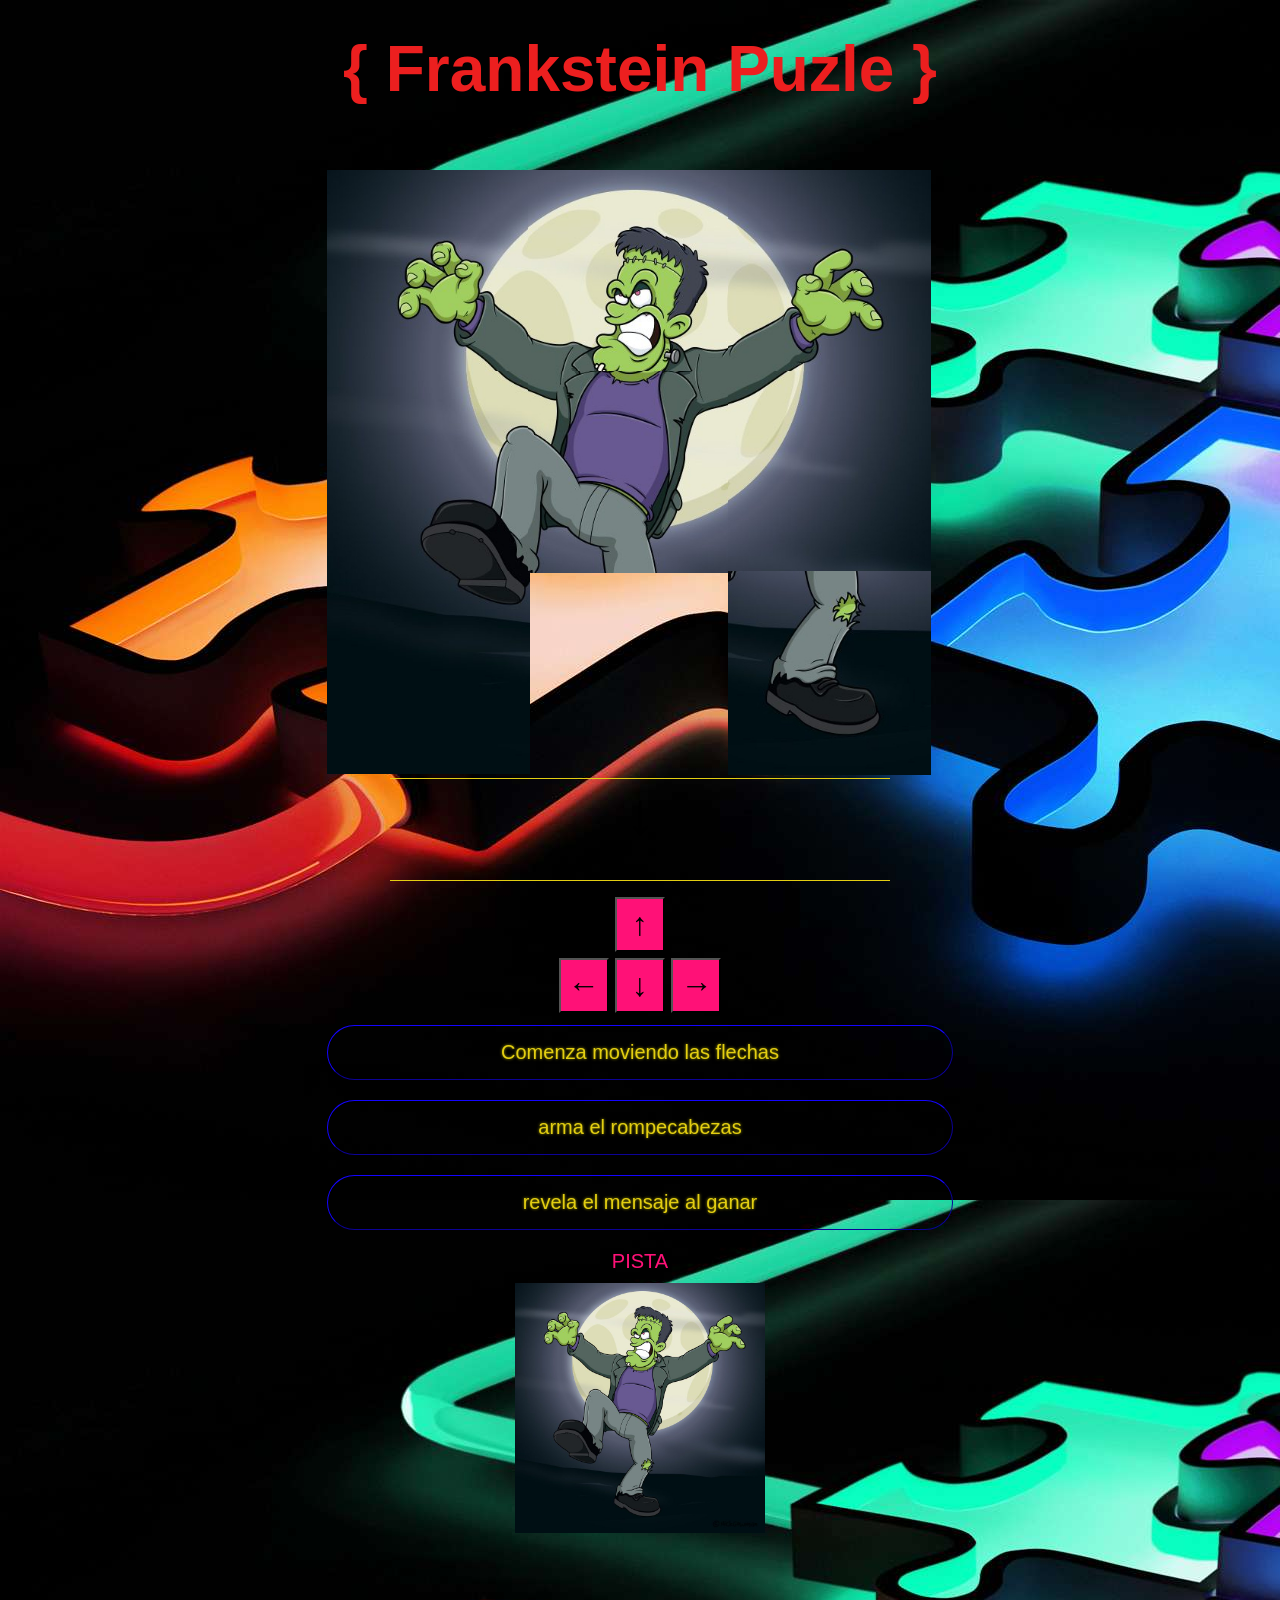
==== index.html @ 069a7434 "prueba con index" ====
<!DOCTYPE html>
<html>
  <head>
    <meta charset="utf-8">
    <!-- <meta name="viewport" content="width=devide-width, initial-scale=1.0">   -->
    <title>Frankstein Puzle</title>
    <link rel="stylesheet" href="css/juego.css">
  </head>
  <div>
    <div class="titulo">
      <h1>{ Frankstein Puzle }</h1>
    </div>
    <div class="col-60">
      <div id="juego">
        <div class="pieza" id="pieza1"><img src="./images/1.jpg"></div>
        <div class="pieza" id="pieza2"><img src="./images/2.jpg"></div>
        <div class="pieza" id="pieza3"><img src="./images/3.jpg"></div>
        <div class="pieza" id="pieza4"><img src="./images/4.jpg"></div>
        <div class="pieza" id="pieza5"><img src="./images/5.jpg"></div>
        <div class="pieza" id="pieza6"><img src="./images/6.jpg"></div>
        <div class="pieza" id="pieza7"><img src="./images/7.jpg"></div>
        <div class="pieza" id="pieza8"><img src="./images/8.jpg"></div>
        <div class="pieza" id="pieza9"><img src=""></div>
      </div>
    </div>
    <div id="ultimo-mov"> 
      <div id="flecha" class="texto-centrado">
      </div>
    </div>

  <div class="arrow-buttons">
    <button  class="intop" id="top" ><p>↑</p></button>
    <div class="inbotom">
    <button id="left"><p> ← </p></button>
    <button id="button"><p>↓ </p></button>
    <button id="right"><p> → </p></button>
    
    </div>
  </div>

    <div class="col-40">
      <div id="instrucciones">
          <ul id="lista-instrucciones">
          </ul>
      </div>
      <div id="objetivo">
        <div class="texto-centrado">
          <p> PISTA </p>
            <img src="./images/frankstein.jpg" width="100%">
        </div>
      </div>      
    </div>

    <script src="js/juego.js"></script>
  </body>
</html>
---- css/juego.css ----
/*Código armado por La Foca Loca S.A. No modificar*/
*{
  padding: 0px;
  margin: 0px auto;
  font-family: 'Franklin Gothic Medium', 'Arial Narrow', Arial, sans-serif
}
body {
  display: flex;
  flex-direction: column;
  background-image: url(../images/rompecabezas.jpg);
}
.titulo {
  text-align: center;
  margin-bottom: 2rem;
  padding: 2rem 1rem;
  font-size: 2rem;
  color: rgb(236, 31, 31);
  animation: fadein 2s;
}
.titulo h1 {
  animation: neon1 1.5s ease-in-out infinite alternate;
}
@keyframes neon1 {
  from {
    text-shadow: 0 0 10px #fff, 0 0 20px #fff, 0 0 30px #fff, 0 0 40px #ff1177,
      0 0 70px #ff1177, 0 0 80px #ff1177, 0 0 100px #ff1177, 0 0 150px #ff1177;
  }
  to {
    text-shadow: 0 0 5px #fff, 0 0 10px #fff, 0 0 15px #fff, 0 0 20px #ff1177,
      0 0 35px #ff1177, 0 0 40px #ff1177, 0 0 50px #ff1177, 0 0 75px #ff1177;
  }
}


.col-40 {
  padding-bottom: 1rem;
  margin-bottom:1rem ;
  
}
  #instrucciones {
    border: 2px;
   
  }

  #objetivo {
    border: 2px;
  }
  .texto-centrado {
    text-align: center;
    margin-bottom: 2rem;
  }
  .texto-centrado p {
    color: #ff1177;
    text-shadow: 0 0 1px #270916;
    font-size: 20px;
    padding-bottom: 10px;
  }
  .texto-centrado img {
    width: 250px;
  }

ul {
  font-size: 20px;
  margin: 0 auto;
  color: #e3ce12;
  text-shadow: 0 0 3px rgba(174, 166, 0, 0.922);
}
li {
  
  padding: 15px;
  margin-bottom: 20px;
  border-radius: 60px;
  animation: fadein 5s;
  text-align: center;
  border: 1px outset rgb(19, 4, 236);
  
}
li::marker {
  content: "      ";
  color: #EC6778;
}
#ultimo-mov {
  border-top: 1px solid #e3ce12;
  border-bottom: 1px solid #e3ce12;
  margin-bottom: 6px;
  width: 80%;
}
#flecha{
  font-size: 60px;
  animation: neon1 1.5s ease-in-out infinite alternate;
}
.col-60 {
  display: table-cell;
  margin: 0;
  vertical-align: top;
}



#juego {
  width: 38rem;
  height: 38rem;
}
  #juego div {
    text-align: center;
    animation: fadein 2s;
  }
  .pieza {
    float: left;
    width: 33%;
    height: 33%;
    border: 3px black;
}
#juego div img {
  width: 101%;

}

@keyframes fadein {
  from { opacity: 0; }
  to   { opacity: 1; }
}

.arrow-buttons {
  display: flex;
  flex-direction: column;
  margin-top: 1rem;
  margin-bottom: 3rem;
  width: 100%;
  height: 5rem;
}
  .arrow-buttons p {
    padding: 5px;
    font-size: 2rem;

} .intop {
  margin-bottom: 5px;
  padding: 2px;
  width: 50px;
  background-color: #ff1177;
}
  .inbotom  button {
    margin: 1px;
    padding: 2px;
    width: 50px;
    background-color: #ff1177;
  }


#footer { 
  /* width: 100%; */
  /* height: 6rem; */
  background-color: #E84A5F;
}
@media screen and (max-width: 480px) {

  #footer{
    background-color: #0f1661;
  }
}




.win {
  position: absolute;
  left: 50%;
  top: 50%;
  transform: translate(-50%, -50%) rotate(-10deg);
  transform-origin: 50% 50%;
  transform-origin: center;
  width: 300px;
  height: 300px;
  margin-top: -60px;
  margin-left: -20px;
  padding-top: 140px;
  font-family: 'Permanent Marker', cursive;
  text-align: center;
}
 .win h2 {
    display: block;
    margin: 0 0 10px;
    font-size: 100px;
    text-shadow: 0px 0px 50px white;
    text-align: center;
  }
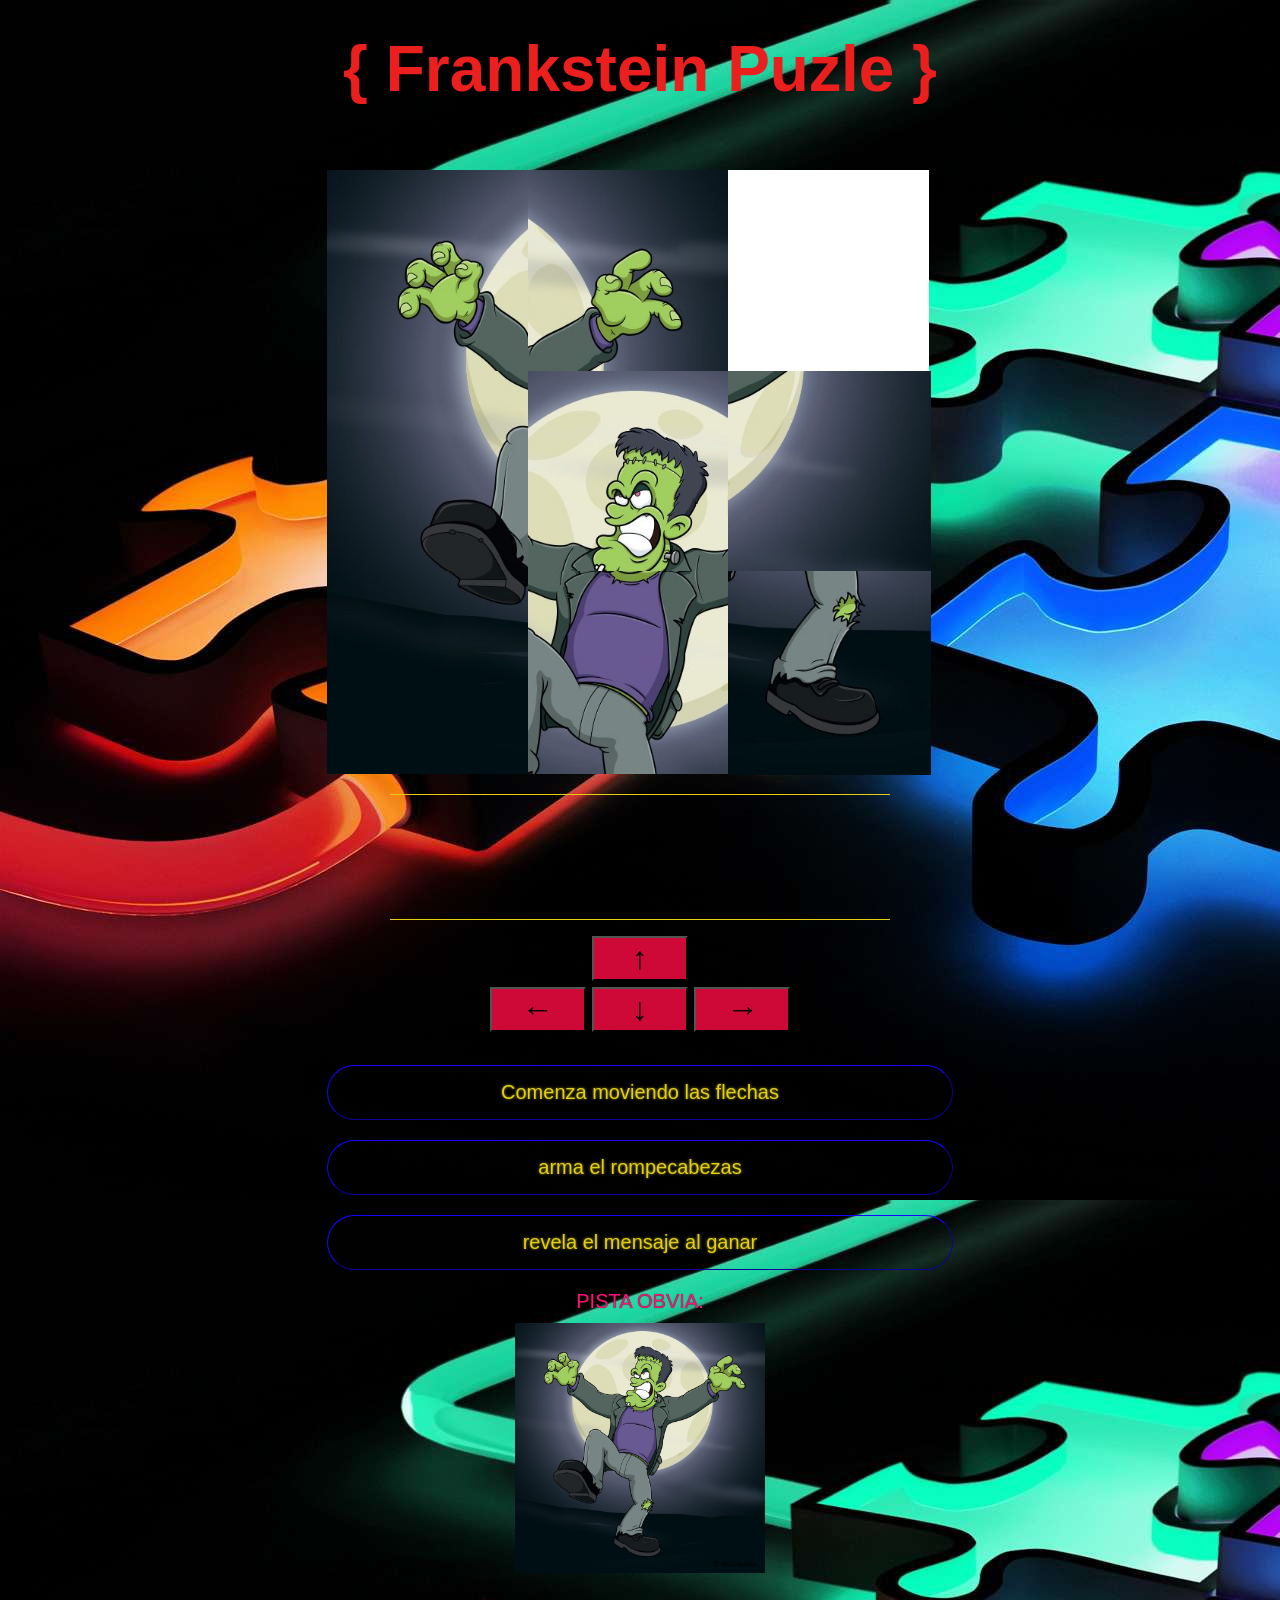
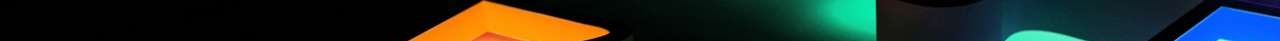
==== commit 8676c56b: "listo para subir" ====
--- a/index.html
+++ b/index.html
@@ -2,7 +2,9 @@
 <html>
   <head>
     <meta charset="utf-8">
-    <!-- <meta name="viewport" content="width=devide-width, initial-scale=1.0">   -->
+    <meta name="viewport" content="width=devide-width, initial-scale=1.0"> 
+    <!-- SweetAlert -->
+    <link rel="stylesheet" href="node_modules/sweetalert2/dist/sweetalert2.min.css"> 
     <title>Frankstein Puzle</title>
     <link rel="stylesheet" href="css/juego.css">
   </head>
@@ -45,12 +47,13 @@
       </div>
       <div id="objetivo">
         <div class="texto-centrado">
-          <p> PISTA </p>
+          <p> PISTA OBVIA: </p>
             <img src="./images/frankstein.jpg" width="100%">
         </div>
       </div>      
     </div>
-
+    <!-- SweetAlert -->
+    <script src="https://cdn.jsdelivr.net/npm/sweetalert2@11"></script>
     <script src="js/juego.js"></script>
   </body>
 </html>
--- a/css/juego.css
+++ b/css/juego.css
@@ -80,13 +80,14 @@
   color: #EC6778;
 }
 #ultimo-mov {
+  margin-top: 1rem;
   border-top: 1px solid #e3ce12;
   border-bottom: 1px solid #e3ce12;
   margin-bottom: 6px;
   width: 80%;
 }
 #flecha{
-  font-size: 60px;
+  font-size: 80px;
   animation: neon1 1.5s ease-in-out infinite alternate;
 }
 .col-60 {
@@ -111,6 +112,10 @@
     height: 33%;
     border: 3px black;
 }
+#pieza9 {
+  border: solid -10px black;
+  background-color: #fff;
+}
 #juego div img {
   width: 101%;
 
@@ -122,29 +127,30 @@
 }
 
 .arrow-buttons {
-  display: flex;
+    display: flex;
   flex-direction: column;
   margin-top: 1rem;
-  margin-bottom: 3rem;
+  margin-bottom: 2rem;
   width: 100%;
-  height: 5rem;
+  
 }
   .arrow-buttons p {
-    padding: 5px;
+ 
     font-size: 2rem;
 
 } .intop {
   margin-bottom: 5px;
   padding: 2px;
-  width: 50px;
-  background-color: #ff1177;
+  width: 6rem;
+  background-color: #cf0937;
 }
-  .inbotom  button {
+  .inbotom button{
     margin: 1px;
     padding: 2px;
-    width: 50px;
-    background-color: #ff1177;
+    width: 6rem;
+    background-color: #cf0937;
   }
+
 
 
 #footer { 
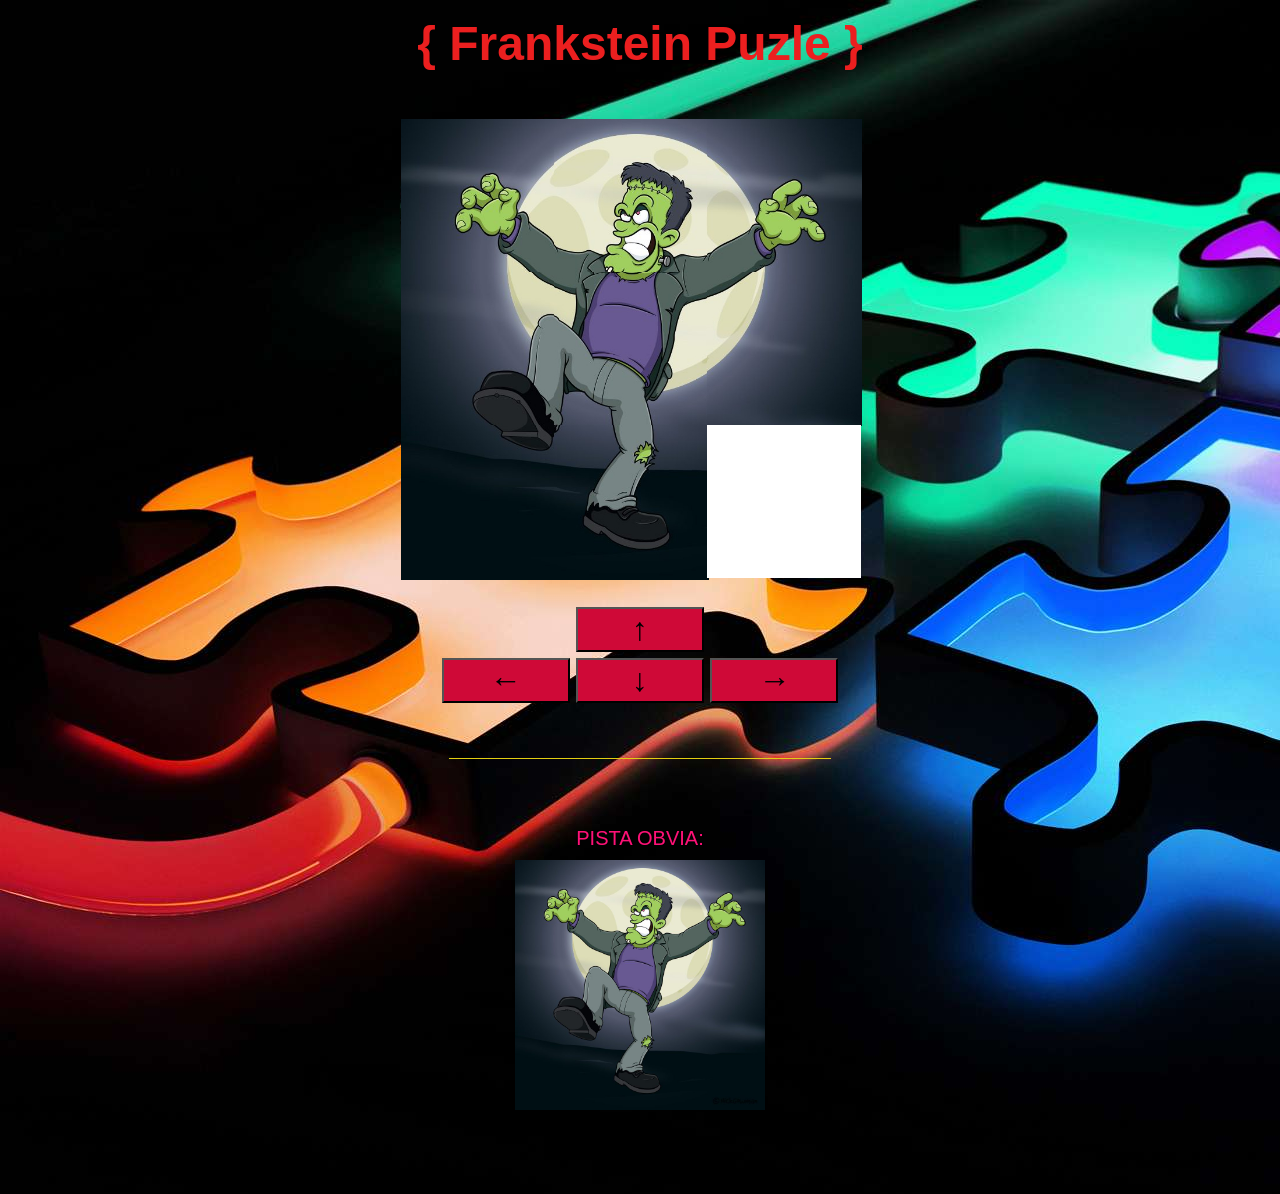
==== commit 03012551: "correciones para portfolio" ====
--- a/index.html
+++ b/index.html
@@ -8,6 +8,7 @@
     <title>Frankstein Puzle</title>
     <link rel="stylesheet" href="css/juego.css">
   </head>
+  <body>
   <div>
     <div class="titulo">
       <h1>{ Frankstein Puzle }</h1>
@@ -25,10 +26,7 @@
         <div class="pieza" id="pieza9"><img src=""></div>
       </div>
     </div>
-    <div id="ultimo-mov"> 
-      <div id="flecha" class="texto-centrado">
-      </div>
-    </div>
+    
 
   <div class="arrow-buttons">
     <button  class="intop" id="top" ><p>↑</p></button>
@@ -39,7 +37,10 @@
     
     </div>
   </div>
-
+  <div id="ultimo-mov"> 
+    <div id="flecha" class="texto-centrado">
+    </div>
+  </div>
     <div class="col-40">
       <div id="instrucciones">
           <ul id="lista-instrucciones">
--- a/css/juego.css
+++ b/css/juego.css
@@ -1,4 +1,3 @@
-/*Código armado por La Foca Loca S.A. No modificar*/
 *{
   padding: 0px;
   margin: 0px auto;
@@ -12,10 +11,10 @@
 .titulo {
   text-align: center;
   margin-bottom: 2rem;
-  padding: 2rem 1rem;
-  font-size: 2rem;
+  padding: 1rem;
+  font-size: 1.5rem;
   color: rgb(236, 31, 31);
-  animation: fadein 2s;
+  animation: fadein 5s;
 }
 .titulo h1 {
   animation: neon1 1.5s ease-in-out infinite alternate;
@@ -31,65 +30,64 @@
   }
 }
 
-
 .col-40 {
+  padding-top: 3rem;
   padding-bottom: 1rem;
   margin-bottom:1rem ;
   
-}
-  #instrucciones {
-    border: 2px;
-   
-  }
-
-  #objetivo {
-    border: 2px;
-  }
-  .texto-centrado {
+  }
+    #instrucciones {
+      border: 2px;
+    
+    }
+
+    #objetivo {
+      border: 2px;
+    }
+    .texto-centrado {
+      text-align: center;
+      padding-bottom: 3rem;
+    }
+    .texto-centrado p {
+      color: #ff1177;
+      text-shadow: 0 0 1px #270916;
+      font-size: 20px;
+      padding-bottom: 10px;
+    }
+    .texto-centrado img {
+      width: 250px;
+    }
+
+  ul {
+    padding: 10px;
+    font-size: 20px;
+    margin: 0 auto;
+    color: #e3ce12;
+    text-shadow: 0 0 3px rgba(174, 166, 0, 0.922);
+  }
+  li {
+    
+    padding: 15px;
+    margin-bottom: 20px;
+    border-radius: 60px;
+    animation: fadein 5s;
     text-align: center;
-    margin-bottom: 2rem;
-  }
-  .texto-centrado p {
-    color: #ff1177;
-    text-shadow: 0 0 1px #270916;
-    font-size: 20px;
-    padding-bottom: 10px;
-  }
-  .texto-centrado img {
-    width: 250px;
-  }
-
-ul {
-  font-size: 20px;
-  margin: 0 auto;
-  color: #e3ce12;
-  text-shadow: 0 0 3px rgba(174, 166, 0, 0.922);
-}
-li {
-  
-  padding: 15px;
-  margin-bottom: 20px;
-  border-radius: 60px;
-  animation: fadein 5s;
-  text-align: center;
-  border: 1px outset rgb(19, 4, 236);
-  
-}
-li::marker {
-  content: "      ";
-  color: #EC6778;
-}
-#ultimo-mov {
-  margin-top: 1rem;
-  border-top: 1px solid #e3ce12;
-  border-bottom: 1px solid #e3ce12;
-  margin-bottom: 6px;
-  width: 80%;
-}
-#flecha{
-  font-size: 80px;
-  animation: neon1 1.5s ease-in-out infinite alternate;
-}
+    border: 1px outset rgb(19, 4, 236);
+    
+  }
+  li::marker {
+    content: "      ";
+    color: #EC6778;
+  }
+  #ultimo-mov {
+    border-bottom: 1px solid #e3ce12;
+    width: 80%;
+  }
+  #flecha{
+    padding: 10px 0px 20px 0px;
+    font-size: 80px;
+    animation: neon1 1.5s ease-in-out infinite alternate;
+  }
 .col-60 {
   display: table-cell;
   margin: 0;
@@ -99,8 +97,8 @@
 
 
 #juego {
-  width: 38rem;
-  height: 38rem;
+  width: 29rem;
+  height: 29rem;
 }
   #juego div {
     text-align: center;
@@ -129,11 +127,12 @@
 .arrow-buttons {
     display: flex;
   flex-direction: column;
-  margin-top: 1rem;
-  margin-bottom: 2rem;
+  margin-top: 1.5rem;
+  margin-bottom: 1.5rem;
   width: 100%;
   
 }
+
   .arrow-buttons p {
  
     font-size: 2rem;
@@ -141,17 +140,19 @@
 } .intop {
   margin-bottom: 5px;
   padding: 2px;
-  width: 6rem;
+  width: 8rem;
   background-color: #cf0937;
+}
+.arrow-buttons button :hover {
+  padding: 1px;
+  background-color: #ff023d;
 }
   .inbotom button{
     margin: 1px;
     padding: 2px;
-    width: 6rem;
+    width: 8rem;
     background-color: #cf0937;
   }
-
-
 
 #footer { 
   /* width: 100%; */
@@ -159,14 +160,31 @@
   background-color: #E84A5F;
 }
 @media screen and (max-width: 480px) {
-
+  .col-60 {
+    display: flex;
+  }
+  #juego {
+    width: 20rem;
+    height: 20rem;
+  }
+  .titulo {
+    font-size: 1rem;
+  }
   #footer{
     background-color: #0f1661;
   }
-}
-
-
-
+.intop {
+  width: 7rem;
+
+}
+  .inbotom button{
+    width: 6.5rem;
+  }
+
+  #flecha {
+    font-size: 60px;
+  }
+}
 
 .win {
   position: absolute;
